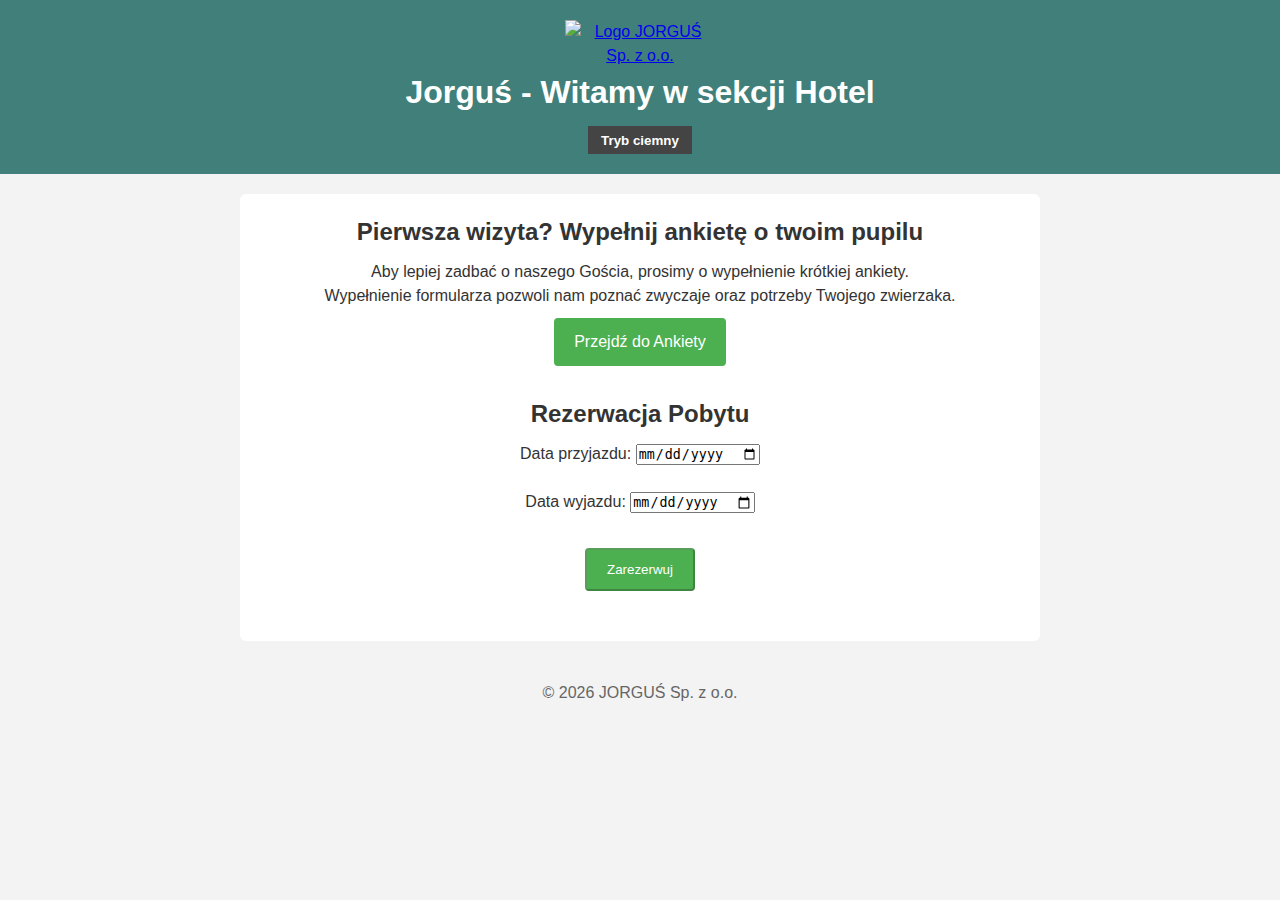
==== hotel.html @ a3b88096 "Nowe funkcje" ====
<!DOCTYPE html>
<html lang="pl">
<head>
  <meta charset="UTF-8">
  <meta name="viewport" content="width=device-width, initial-scale=1.0">
  <meta name="author" content="Barbara Rokicińska">

  <meta name="keywords"
        content="jorguś, hotel dla zwierząt, spa dla zwierząt, opieka nad zwierzętami, pielęgnacja zwierząt, relaks dla zwierząt">
  <meta name="description"
        content="Hotel i spa dla zwierząt Jorguś – luksusowa opieka, pielęgnacja i relaks dla Twojego pupila. Zapewniamy komfortowy pobyt, profesjonalne zabiegi i troskliwą opiekę.">

  <title>Jorguś - Hotel & Spa Twojego Psa</title>
  <!-- Główny plik CSS -->
  <link rel="stylesheet" href="style.css">

  <!-- Font Awesome (ikonki księżyca/słońca) -->
  <script src="https://kit.fontawesome.com/50f99e18bc.js" crossorigin="anonymous"></script>
</head>

<body>
  <header>
    <a href="index.html">
      <img src="images/logo.png" alt="Logo JORGUŚ Sp. z o.o." class="logo" />
    </a>
    <h1>Jorguś - Witamy w sekcji Hotel</h1>

    <!-- Nawigacja z przyciskiem trybu jasny/ciemny -->
    <nav>
      <button id="dark-mode-button">
        <!-- Domyślnie: ikona księżyca i napis "Tryb ciemny" -->
        <i id="dark-mode-icon" class="fa-solid fa-moon"></i>
        <span id="dark-mode-text">Tryb ciemny</span>
      </button>
    </nav>
  </header>

  <main>
    <div class="container">
      <!-- Sekcja Ankiety -->
      <section>
        <h2>Pierwsza wizyta? Wypełnij ankietę o twoim pupilu</h2>
        <p>Aby lepiej zadbać o naszego Gościa, prosimy o wypełnienie krótkiej ankiety.</p>
        <p>Wypełnienie formularza pozwoli nam poznać zwyczaje oraz potrzeby Twojego zwierzaka.</p>
        <a class="survey-button"
           href="https://docs.google.com/forms/d/e/1FAIpQLSe_mPm1iB0KemI5VxlxWKs33us-1GONPcNqJECJ5_hYxs3jeQ/viewform?usp=sf_link"
           target="_blank">
          Przejdź do Ankiety
        </a>
      </section>

      <!-- Sekcja Rezerwacji -->
      <section>
        <h2>Rezerwacja Pobytu</h2>
        <form id="reservation-form">
          <label for="start-date">Data przyjazdu:</label>
          <input type="date" id="start-date" name="start-date" required>

          <br><br>
          <label for="end-date">Data wyjazdu:</label>
          <input type="date" id="end-date" name="end-date" required>

          <!-- Komunikat o niepoprawnych datach -->
          <p id="date-feedback" style="color: red; font-weight: bold;"></p>
          <!-- Informacja o liczbie noclegów -->
          <p id="days-count" style="font-style: italic;"></p>

          <br>
          <button type="submit" class="reservation-button" disabled>Zarezerwuj</button>
        </form>
      </section>
    </div>
  </main>

  <footer>
    <!-- ID "current-year" dla automatycznej aktualizacji roku (opcjonalnie) -->
    <p>&copy; <span id="current-year">2025</span> JORGUŚ Sp. z o.o.</p>
  </footer>

  <!-- Podłączenie zewnętrznego pliku JS z logiką (z atrybutem defer) -->
  <script src="script.js" defer></script>
</body>
</html>
---- style.css ----
/* 
   1. Resetowanie marginesów/paddingu i box-sizing
   (opcjonalnie, ale często przydatne, by zachować przewidywalny wygląd).
*/
* {
    margin: 0;
    padding: 0;
    box-sizing: border-box;
  }
  
  /* 
     2. Podstawowe style BODY:
     - Kluczowy jest 'text-align: center;' by centrum było domyślne dla tekstu i elementów inline.
     - background i color pozostają dowolne.
  */
  body {
    font-family: Arial, sans-serif;
    background-color: #f3f3f3;
    color: #333;
    text-align: center;    /* dzięki temu CAŁA treść tekstowa będzie wyśrodkowana */
    margin: 0;
    line-height: 1.5;
  }
  
  /* 3. Nagłówek */
  header {
    background-color: #417f7a;
    color: #fff;
    padding: 20px;
    /* text-align: center; - nie jest konieczne, bo już w body jest centrowanie */
  }
  
  /* 4. Logo (obrazek) – by było wyśrodkowane jako block */
  .logo {
    max-width: 150px;
    display: block;
    margin: 0 auto;
  }
  
  /* 5. Nawigacja i przycisk trybu ciemnego */
  nav {
    margin-top: 10px; /* odstęp w pionie */
  }
  
  /* Przycisk trybu ciemnego */
  #dark-mode-button {
    cursor: pointer;
    border: none;
    padding: 0.5em 1em;
    font-weight: bold;
    background-color: #444;
    color: #fff;
    transition: background-color 0.3s ease;
    /* Można dodać display: inline-block, by kontrolować szerokość */
    display: inline-block;
  }
  #dark-mode-button:hover {
    background-color: #666;
  }
  
  /* 6. Główna część strony */
  main {
    padding: 20px;
    /* text-align: center; - dziedziczone z body */
  }
  
  /* Sekcje – odstępy pomiędzy blokami */
  section {
    margin-bottom: 20px;
  }
  section h2 {
    margin-bottom: 10px;
  }
  
  /* 7. Stopka – centrowanie dziedziczone, więc wystarczy marginesy itp. */
  footer {
    margin: 20px 0;
    color: #666;
  }
  
  /* 8. Element do komunikatu o otwarciu/zamknięciu */
  #open-status {
    font-weight: bold;
    margin-top: 10px;
  }
  
  /* 9. Podstawowe style przycisków/linków (Hotel, Spa, Ankieta, Rezerwacja) */
  .option,
  .survey-button,
  .reservation-button {
    background-color: #4caf50;
    color: #fff;
    padding: 12px 20px;
    border-radius: 4px;
    text-decoration: none;
    display: inline-block; /* aby szerokość dopasowywała się do treści i centrowała */
    transition: background-color 0.3s ease;
    margin: 10px auto;    /* automatyczne marginesy – w trybie inline-block nie zawsze się przydadzą,
                             ale możesz zostawić jeśli chcesz np. odstęp w pionie */
  }
  .option:hover,
  .survey-button:hover,
  .reservation-button:hover {
    background-color: #45a049;
  }
  
  .container {
    max-width: 800px;
    margin: 0 auto; /* wyśrodkowanie container w poziomie */
    background-color: #fff;
    padding: 20px;
    border-radius: 6px;
  }
  
  /* =========================
     10. TRYB CIEMNY
  ========================= */
  .dark-mode {
    background-color: #222; 
    color: #eee;
  }
  
  /* Nagłówek, stopka w trybie ciemnym */
  .dark-mode header,
  .dark-mode footer {
    background-color: #333;
    color: #eee;
  }
  
  /* Przycisk w trybie ciemnym */
  .dark-mode #dark-mode-button {
    background-color: #555;
  }
  .dark-mode #dark-mode-button:hover {
    background-color: #777;
  }
  
  /* Przyciski / linki w trybie ciemnym */
  .dark-mode .option,
  .dark-mode .survey-button,
  .dark-mode .reservation-button {
    background-color: #444;
  }
  .dark-mode .option:hover,
  .dark-mode .survey-button:hover,
  .dark-mode .reservation-button:hover {
    background-color: #666;
  }
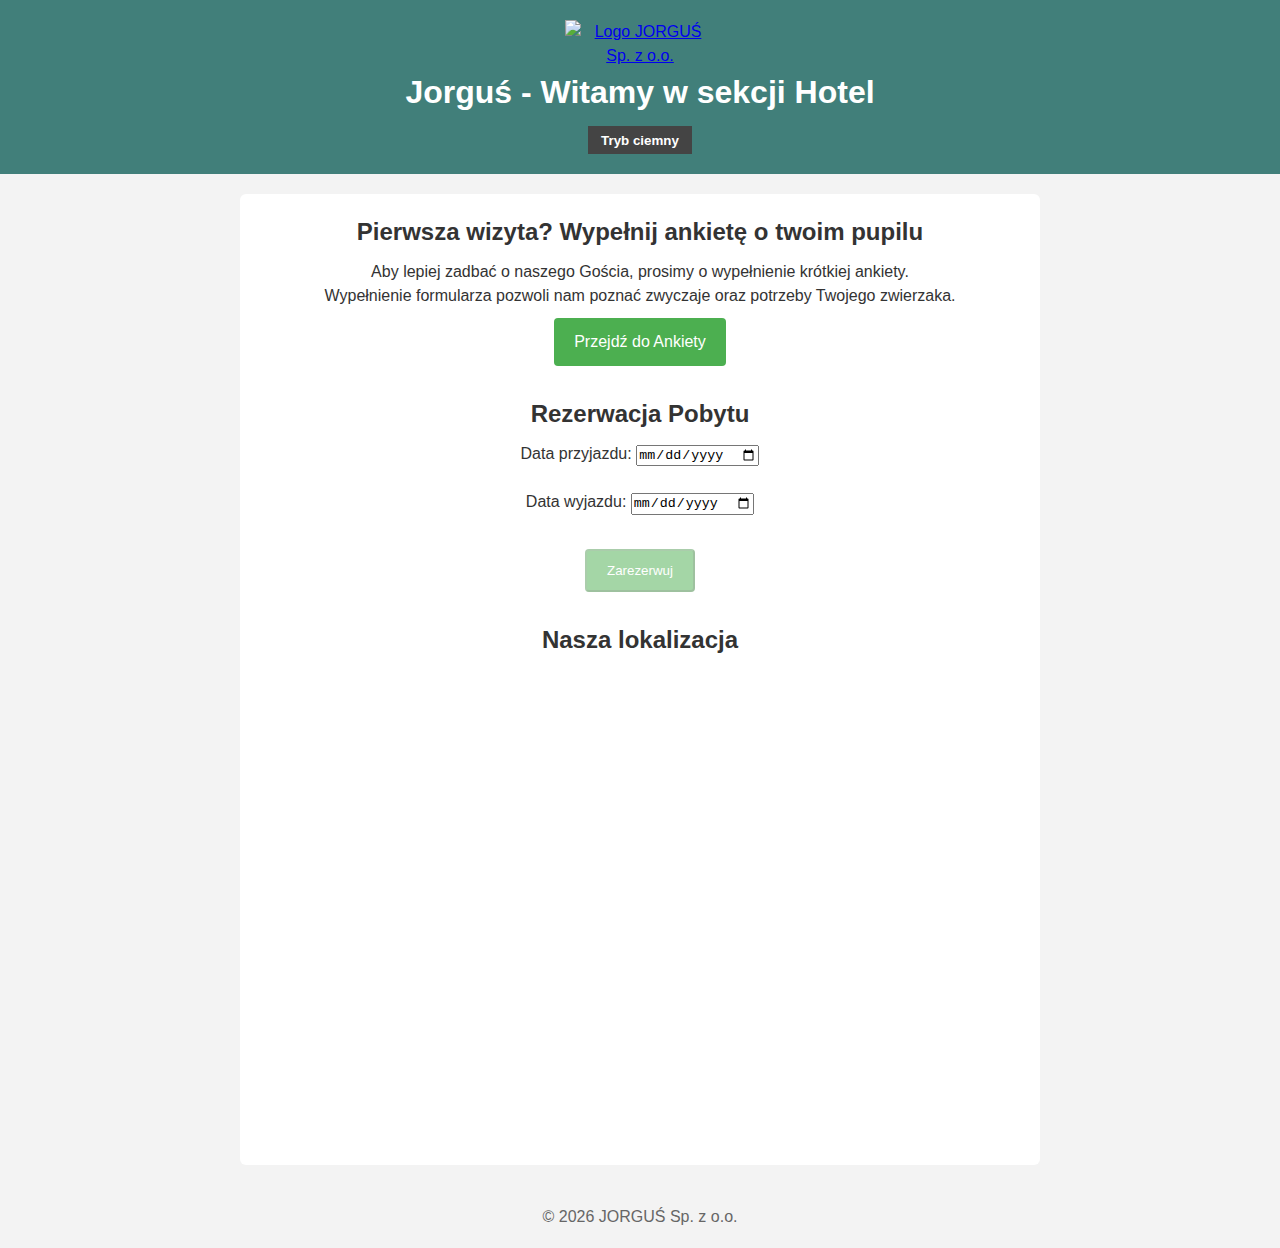
==== commit ed46b5ae: "małe poprwki" ====
--- a/hotel.html
+++ b/hotel.html
@@ -1,83 +1,94 @@
 <!DOCTYPE html>
 <html lang="pl">
+
 <head>
-  <meta charset="UTF-8">
-  <meta name="viewport" content="width=device-width, initial-scale=1.0">
-  <meta name="author" content="Barbara Rokicińska">
+    <meta charset="UTF-8">
+    <meta name="viewport" content="width=device-width, initial-scale=1.0">
+    <meta name="author" content="Barbara Rokicińska">
 
-  <meta name="keywords"
+    <meta name="keywords"
         content="jorguś, hotel dla zwierząt, spa dla zwierząt, opieka nad zwierzętami, pielęgnacja zwierząt, relaks dla zwierząt">
-  <meta name="description"
+    <meta name="description"
         content="Hotel i spa dla zwierząt Jorguś – luksusowa opieka, pielęgnacja i relaks dla Twojego pupila. Zapewniamy komfortowy pobyt, profesjonalne zabiegi i troskliwą opiekę.">
 
-  <title>Jorguś - Hotel & Spa Twojego Psa</title>
-  <!-- Główny plik CSS -->
-  <link rel="stylesheet" href="style.css">
+    <title>Jorguś - Hotel & Spa Twojego Psa</title>
+    <!-- Główny plik CSS -->
+    <link rel="stylesheet" href="style.css">
 
-  <!-- Font Awesome (ikonki księżyca/słońca) -->
-  <script src="https://kit.fontawesome.com/50f99e18bc.js" crossorigin="anonymous"></script>
+    <!-- Font Awesome (ikonki księżyca/słońca) -->
+    <script src="https://kit.fontawesome.com/50f99e18bc.js" crossorigin="anonymous"></script>
 </head>
 
 <body>
-  <header>
-    <a href="index.html">
-      <img src="images/logo.png" alt="Logo JORGUŚ Sp. z o.o." class="logo" />
-    </a>
-    <h1>Jorguś - Witamy w sekcji Hotel</h1>
+    <header>
+        <a href="index.html">
+            <img src="images/logo.png" alt="Logo JORGUŚ Sp. z o.o." class="logo" />
+        </a>
+        <h1>Jorguś - Witamy w sekcji Hotel</h1>
 
-    <!-- Nawigacja z przyciskiem trybu jasny/ciemny -->
-    <nav>
-      <button id="dark-mode-button">
-        <!-- Domyślnie: ikona księżyca i napis "Tryb ciemny" -->
-        <i id="dark-mode-icon" class="fa-solid fa-moon"></i>
-        <span id="dark-mode-text">Tryb ciemny</span>
-      </button>
-    </nav>
-  </header>
+        <!-- Nawigacja z przyciskiem trybu jasny/ciemny -->
+        <nav>
+            <button id="dark-mode-button">
+                <!-- Domyślnie: ikona księżyca i napis "Tryb ciemny" -->
+                <i id="dark-mode-icon" class="fa-solid fa-moon"></i>
+                <span id="dark-mode-text">Tryb ciemny</span>
+            </button>
+        </nav>
+    </header>
 
-  <main>
-    <div class="container">
-      <!-- Sekcja Ankiety -->
-      <section>
-        <h2>Pierwsza wizyta? Wypełnij ankietę o twoim pupilu</h2>
-        <p>Aby lepiej zadbać o naszego Gościa, prosimy o wypełnienie krótkiej ankiety.</p>
-        <p>Wypełnienie formularza pozwoli nam poznać zwyczaje oraz potrzeby Twojego zwierzaka.</p>
-        <a class="survey-button"
-           href="https://docs.google.com/forms/d/e/1FAIpQLSe_mPm1iB0KemI5VxlxWKs33us-1GONPcNqJECJ5_hYxs3jeQ/viewform?usp=sf_link"
-           target="_blank">
-          Przejdź do Ankiety
-        </a>
-      </section>
+    <main>
+        <div class="container">
+            <!-- Sekcja Ankiety -->
+            <section>
+                <h2>Pierwsza wizyta? Wypełnij ankietę o twoim pupilu</h2>
+                <p>Aby lepiej zadbać o naszego Gościa, prosimy o wypełnienie krótkiej ankiety.</p>
+                <p>Wypełnienie formularza pozwoli nam poznać zwyczaje oraz potrzeby Twojego zwierzaka.</p>
+                <a class="survey-button"
+                    href="https://docs.google.com/forms/d/e/1FAIpQLSe_mPm1iB0KemI5VxlxWKs33us-1GONPcNqJECJ5_hYxs3jeQ/viewform?usp=sf_link"
+                    target="_blank">
+                    Przejdź do Ankiety
+                </a>
+            </section>
 
-      <!-- Sekcja Rezerwacji -->
-      <section>
-        <h2>Rezerwacja Pobytu</h2>
-        <form id="reservation-form">
-          <label for="start-date">Data przyjazdu:</label>
-          <input type="date" id="start-date" name="start-date" required>
+            <!-- Sekcja Rezerwacji -->
+            <section>
+                <h2>Rezerwacja Pobytu</h2>
+                <form id="reservation-form">
+                    <label for="start-date">Data przyjazdu:</label>
+                    <input type="date" id="start-date" name="start-date" required>
 
-          <br><br>
-          <label for="end-date">Data wyjazdu:</label>
-          <input type="date" id="end-date" name="end-date" required>
+                    <br><br>
+                    <label for="end-date">Data wyjazdu:</label>
+                    <input type="date" id="end-date" name="end-date" required>
 
-          <!-- Komunikat o niepoprawnych datach -->
-          <p id="date-feedback" style="color: red; font-weight: bold;"></p>
-          <!-- Informacja o liczbie noclegów -->
-          <p id="days-count" style="font-style: italic;"></p>
+                    <!-- Komunikat o niepoprawnych datach -->
+                    <p id="date-feedback" style="color: red; font-weight: bold;"></p>
+                    <!-- Informacja o liczbie noclegów -->
+                    <p id="days-count" style="font-style: italic;"></p>
 
-          <br>
-          <button type="submit" class="reservation-button" disabled>Zarezerwuj</button>
-        </form>
-      </section>
-    </div>
-  </main>
+                    <br>
+                    <button type="submit" class="reservation-button" disabled>Zarezerwuj</button>
+                </form>
+            </section>
+            <section>
+                <div class="map-container">
+                    <h2>Nasza lokalizacja</h2>
+                    <iframe
+                        src="https://www.google.com/maps/embed?pb=!1m18!1m12!1m3!1d2020.0615827251422!2d21.14871218862323!3d52.134807447644384!2m3!1f0!2f0!3f0!3m2!1i1024!2i768!4f13.1!3m3!1m2!1s0x47192d3347eabe0d%3A0x932e598e24beddec!2sJorgu%C5%9B%20hotel%20twojego%20pupila!5e0!3m2!1spl!2spl!4v1741888789629!5m2!1spl!2spl"
+                        style="border:0; width: 100%; height: 450px;" allowfullscreen="" loading="lazy"
+                        referrerpolicy="no-referrer-when-downgrade"></iframe>
+            </section>
+        </div>
+        </div>
+    </main>
 
-  <footer>
-    <!-- ID "current-year" dla automatycznej aktualizacji roku (opcjonalnie) -->
-    <p>&copy; <span id="current-year">2025</span> JORGUŚ Sp. z o.o.</p>
-  </footer>
+    <footer>
+        <!-- ID "current-year" dla automatycznej aktualizacji roku (opcjonalnie) -->
+        <p>&copy; <span id="current-year">2025</span> JORGUŚ Sp. z o.o.</p>
+    </footer>
 
-  <!-- Podłączenie zewnętrznego pliku JS z logiką (z atrybutem defer) -->
-  <script src="script.js" defer></script>
+    <!-- Podłączenie zewnętrznego pliku JS z logiką (z atrybutem defer) -->
+    <script src="script.js" defer></script>
 </body>
-</html>
+
+</html>--- a/style.css
+++ b/style.css
@@ -97,11 +97,26 @@
     transition: background-color 0.3s ease;
     margin: 10px auto;    /* automatyczne marginesy – w trybie inline-block nie zawsze się przydadzą,
                              ale możesz zostawić jeśli chcesz np. odstęp w pionie */
+                               /* Płynne przejście transformacji */
+  transition: transform 0.3s ease; 
   }
   .option:hover,
   .survey-button:hover,
   .reservation-button:hover {
     background-color: #45a049;
+    transform: scale(1.1); /* zmień wartość na większą lub mniejszą, np. 1.05, 1.2 */
+  }
+
+  /* Styl dla aktywnego przycisku rezerwacji, który powiększa się przy najechaniu */
+.reservation-button:enabled:hover {
+    transform: scale(1.1); /* Powiększenie przycisku */
+    transition: transform 0.3s ease;
+  }
+  
+  /* Dla przycisku wyłączonego (disabled) – opcjonalnie: zmniejszona przezroczystość i zmiana kursora */
+  .reservation-button:disabled {
+    opacity: 0.5;
+    cursor: not-allowed;
   }
   
   .container {
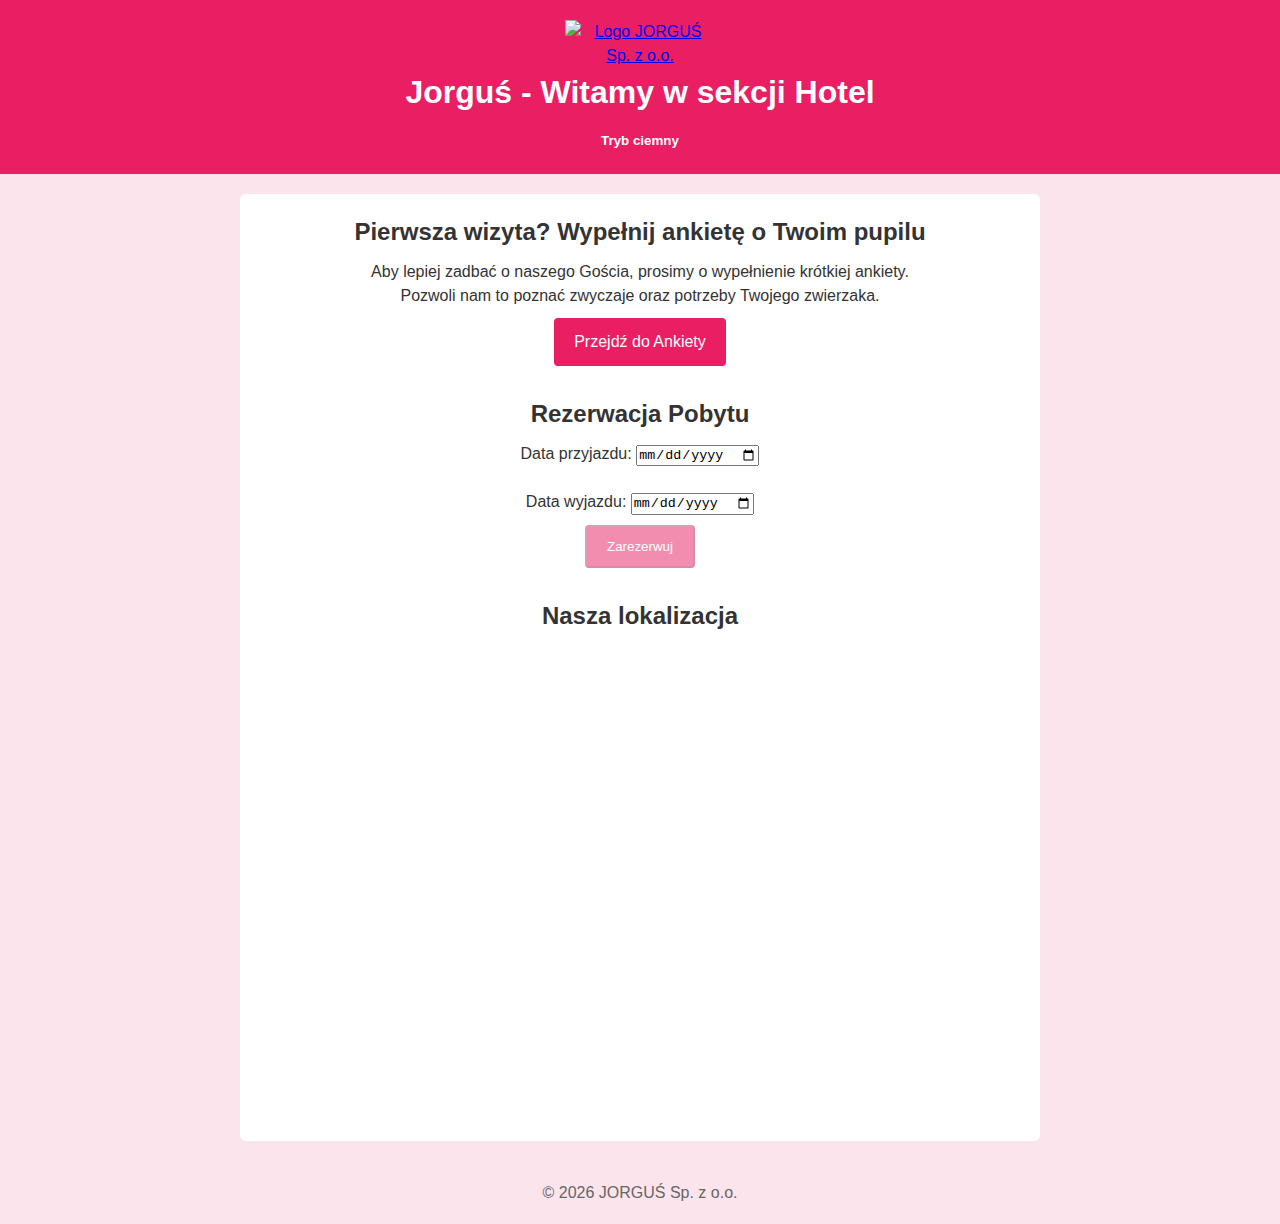
==== commit ecea26d6: "nowe elementy" ====
--- a/hotel.html
+++ b/hotel.html
@@ -5,90 +5,89 @@
     <meta charset="UTF-8">
     <meta name="viewport" content="width=device-width, initial-scale=1.0">
     <meta name="author" content="Barbara Rokicińska">
-
     <meta name="keywords"
         content="jorguś, hotel dla zwierząt, spa dla zwierząt, opieka nad zwierzętami, pielęgnacja zwierząt, relaks dla zwierząt">
     <meta name="description"
         content="Hotel i spa dla zwierząt Jorguś – luksusowa opieka, pielęgnacja i relaks dla Twojego pupila. Zapewniamy komfortowy pobyt, profesjonalne zabiegi i troskliwą opiekę.">
 
     <title>Jorguś - Hotel & Spa Twojego Psa</title>
-    <!-- Główny plik CSS -->
+
+    <!-- Główny arkusz stylów CSS -->
     <link rel="stylesheet" href="style.css">
 
-    <!-- Font Awesome (ikonki księżyca/słońca) -->
+    <!-- Ikony Font Awesome (księżyc/słońce) -->
     <script src="https://kit.fontawesome.com/50f99e18bc.js" crossorigin="anonymous"></script>
 </head>
 
 <body>
+
+    <!-- Nagłówek z logo oraz przyciskiem trybu jasny/ciemny -->
     <header>
         <a href="index.html">
             <img src="images/logo.png" alt="Logo JORGUŚ Sp. z o.o." class="logo" />
         </a>
         <h1>Jorguś - Witamy w sekcji Hotel</h1>
 
-        <!-- Nawigacja z przyciskiem trybu jasny/ciemny -->
+        <!-- Nawigacja z przyciskiem przełączania trybu -->
         <nav>
             <button id="dark-mode-button">
-                <!-- Domyślnie: ikona księżyca i napis "Tryb ciemny" -->
                 <i id="dark-mode-icon" class="fa-solid fa-moon"></i>
                 <span id="dark-mode-text">Tryb ciemny</span>
             </button>
         </nav>
     </header>
 
+    <!-- Główna treść strony -->
     <main>
         <div class="container">
-            <!-- Sekcja Ankiety -->
+
+            <!-- Sekcja ankiety o zwierzaku -->
             <section>
-                <h2>Pierwsza wizyta? Wypełnij ankietę o twoim pupilu</h2>
+                <h2>Pierwsza wizyta? Wypełnij ankietę o Twoim pupilu</h2>
                 <p>Aby lepiej zadbać o naszego Gościa, prosimy o wypełnienie krótkiej ankiety.</p>
-                <p>Wypełnienie formularza pozwoli nam poznać zwyczaje oraz potrzeby Twojego zwierzaka.</p>
-                <a class="survey-button"
-                    href="https://docs.google.com/forms/d/e/1FAIpQLSe_mPm1iB0KemI5VxlxWKs33us-1GONPcNqJECJ5_hYxs3jeQ/viewform?usp=sf_link"
-                    target="_blank">
-                    Przejdź do Ankiety
-                </a>
+                <p>Pozwoli nam to poznać zwyczaje oraz potrzeby Twojego zwierzaka.</p>
+                <a class="survey-button" href="https://docs.google.com/forms/d/e/1FAIpQLSe_mPm1iB0KemI5VxlxWKs33us-1GONPcNqJECJ5_hYxs3jeQ/viewform?usp=sf_link"
+                    target="_blank">Przejdź do Ankiety</a>
             </section>
 
-            <!-- Sekcja Rezerwacji -->
+            <!-- Sekcja formularza rezerwacji pobytu -->
             <section>
                 <h2>Rezerwacja Pobytu</h2>
                 <form id="reservation-form">
                     <label for="start-date">Data przyjazdu:</label>
-                    <input type="date" id="start-date" name="start-date" required>
-
+                    <input type="date" id="start-date" required>
+                
                     <br><br>
+                
                     <label for="end-date">Data wyjazdu:</label>
                     <input type="date" id="end-date" name="end-date" required>
-
-                    <!-- Komunikat o niepoprawnych datach -->
-                    <p id="date-feedback" style="color: red; font-weight: bold;"></p>
-                    <!-- Informacja o liczbie noclegów -->
-                    <p id="days-count" style="font-style: italic;"></p>
-
-                    <br>
+                
+                    <div id="date-feedback"></div>
+                    <div id="days-count"></div>
+                
                     <button type="submit" class="reservation-button" disabled>Zarezerwuj</button>
                 </form>
             </section>
+
+            <!-- Sekcja z mapą Google -->
             <section>
-                <div class="map-container">
-                    <h2>Nasza lokalizacja</h2>
-                    <iframe
-                        src="https://www.google.com/maps/embed?pb=!1m18!1m12!1m3!1d2020.0615827251422!2d21.14871218862323!3d52.134807447644384!2m3!1f0!2f0!3f0!3m2!1i1024!2i768!4f13.1!3m3!1m2!1s0x47192d3347eabe0d%3A0x932e598e24beddec!2sJorgu%C5%9B%20hotel%20twojego%20pupila!5e0!3m2!1spl!2spl!4v1741888789629!5m2!1spl!2spl"
-                        style="border:0; width: 100%; height: 450px;" allowfullscreen="" loading="lazy"
-                        referrerpolicy="no-referrer-when-downgrade"></iframe>
+                <h2>Nasza lokalizacja</h2>
+                <iframe
+                    src="https://www.google.com/maps/embed?pb=!1m18!1m12!1m3!1d2020.0615827251422!2d21.14871218862323!3d52.134807447644384!2m3!1f0!2f0!3f0!3m2!1i1024!2i768!4f13.1!3m3!1m2!1s0x47192d3347eabe0d%3A0x932e598e24beddec!2sJorgu%C5%9B%20hotel%20twojego%20pupila!5e0!3m2!1spl!2spl!4v1741888789629!5m2!1spl!2spl"
+                    style="border:0; width: 100%; height: 450px;" allowfullscreen loading="lazy"
+                    referrerpolicy="no-referrer-when-downgrade"></iframe>
             </section>
-        </div>
+
         </div>
     </main>
 
+    <!-- Stopka z automatycznym rokiem -->
     <footer>
-        <!-- ID "current-year" dla automatycznej aktualizacji roku (opcjonalnie) -->
         <p>&copy; <span id="current-year">2025</span> JORGUŚ Sp. z o.o.</p>
     </footer>
 
-    <!-- Podłączenie zewnętrznego pliku JS z logiką (z atrybutem defer) -->
+    <!-- Podłączenie zewnętrznego pliku JavaScript -->
     <script src="script.js" defer></script>
 </body>
 
-</html>+</html>
--- a/style.css
+++ b/style.css
@@ -1,164 +1,289 @@
 /* 
    1. Resetowanie marginesów/paddingu i box-sizing
-   (opcjonalnie, ale często przydatne, by zachować przewidywalny wygląd).
 */
 * {
     margin: 0;
     padding: 0;
     box-sizing: border-box;
-  }
-  
-  /* 
-     2. Podstawowe style BODY:
-     - Kluczowy jest 'text-align: center;' by centrum było domyślne dla tekstu i elementów inline.
-     - background i color pozostają dowolne.
-  */
-  body {
+}
+
+/* 
+   2. Podstawowe style BODY:
+   Ustawiono bardzo jasny róż jako tło.
+*/
+body {
     font-family: Arial, sans-serif;
-    background-color: #f3f3f3;
+    background-color: #fce4ec; /* bardzo jasny róż */
     color: #333;
-    text-align: center;    /* dzięki temu CAŁA treść tekstowa będzie wyśrodkowana */
+    text-align: center;
     margin: 0;
     line-height: 1.5;
-  }
-  
-  /* 3. Nagłówek */
-  header {
-    background-color: #417f7a;
+}
+
+/* 
+   3. Nagłówek
+   Użyto wyrazistego odcienia różu.
+*/
+header {
+    background-color: #e91e63; /* intensywny róż */
     color: #fff;
     padding: 20px;
-    /* text-align: center; - nie jest konieczne, bo już w body jest centrowanie */
-  }
-  
-  /* 4. Logo (obrazek) – by było wyśrodkowane jako block */
-  .logo {
+}
+
+/* 
+   4. Logo (obrazek) – wyśrodkowane jako block
+*/
+.logo {
     max-width: 150px;
     display: block;
     margin: 0 auto;
-  }
-  
-  /* 5. Nawigacja i przycisk trybu ciemnego */
-  nav {
-    margin-top: 10px; /* odstęp w pionie */
-  }
-  
-  /* Przycisk trybu ciemnego */
-  #dark-mode-button {
+}
+
+/* 
+   5. Nawigacja i przycisk trybu ciemnego
+*/
+nav {
+    margin-top: 10px;
+}
+
+/* Przycisk trybu ciemnego */
+#dark-mode-button {
     cursor: pointer;
     border: none;
     padding: 0.5em 1em;
     font-weight: bold;
-    background-color: #444;
+    background-color: #e91e63; /* intensywny róż */
     color: #fff;
     transition: background-color 0.3s ease;
-    /* Można dodać display: inline-block, by kontrolować szerokość */
     display: inline-block;
-  }
-  #dark-mode-button:hover {
-    background-color: #666;
-  }
-  
-  /* 6. Główna część strony */
-  main {
+}
+#dark-mode-button:hover {
+    background-color: #ec407a; /* nieco jaśniejszy róż */
+}
+
+/* 
+   6. Główna część strony 
+*/
+main {
     padding: 20px;
-    /* text-align: center; - dziedziczone z body */
-  }
-  
-  /* Sekcje – odstępy pomiędzy blokami */
-  section {
+}
+
+/* Sekcje – odstępy między blokami */
+section {
     margin-bottom: 20px;
-  }
-  section h2 {
+}
+section h2 {
     margin-bottom: 10px;
-  }
-  
-  /* 7. Stopka – centrowanie dziedziczone, więc wystarczy marginesy itp. */
-  footer {
+}
+
+/* 
+   7. Stopka – domyślnie prosty styl 
+*/
+footer {
     margin: 20px 0;
     color: #666;
-  }
-  
-  /* 8. Element do komunikatu o otwarciu/zamknięciu */
-  #open-status {
+}
+
+/* 
+   8. Element do komunikatu o otwarciu/zamknięciu
+*/
+#open-status {
     font-weight: bold;
     margin-top: 10px;
-  }
-  
-  /* 9. Podstawowe style przycisków/linków (Hotel, Spa, Ankieta, Rezerwacja) */
-  .option,
-  .survey-button,
-  .reservation-button {
-    background-color: #4caf50;
+}
+
+/* 
+   9. Podstawowe style przycisków/linków (Hotel, Spa, Ankieta, Rezerwacja)
+   Ustawiono odcienie różu dla przycisków.
+*/
+.option,
+.survey-button,
+.reservation-button {
+    background-color: #e91e63; /* intensywny róż */
     color: #fff;
     padding: 12px 20px;
     border-radius: 4px;
     text-decoration: none;
-    display: inline-block; /* aby szerokość dopasowywała się do treści i centrowała */
-    transition: background-color 0.3s ease;
-    margin: 10px auto;    /* automatyczne marginesy – w trybie inline-block nie zawsze się przydadzą,
-                             ale możesz zostawić jeśli chcesz np. odstęp w pionie */
-                               /* Płynne przejście transformacji */
-  transition: transform 0.3s ease; 
-  }
-  .option:hover,
-  .survey-button:hover,
-  .reservation-button:hover {
-    background-color: #45a049;
-    transform: scale(1.1); /* zmień wartość na większą lub mniejszą, np. 1.05, 1.2 */
-  }
-
-  /* Styl dla aktywnego przycisku rezerwacji, który powiększa się przy najechaniu */
+    display: inline-block;
+    transition: background-color 0.3s ease, transform 0.3s ease;
+    margin: 10px auto;
+}
+.option:hover,
+.survey-button:hover,
+.reservation-button:hover {
+    background-color: #ec407a; /* jaśniejszy róż */
+    transform: scale(1.1);
+}
+
+/* Efekt powiększenia dla aktywnego przycisku rezerwacji */
 .reservation-button:enabled:hover {
-    transform: scale(1.1); /* Powiększenie przycisku */
+    transform: scale(1.1);
     transition: transform 0.3s ease;
-  }
-  
-  /* Dla przycisku wyłączonego (disabled) – opcjonalnie: zmniejszona przezroczystość i zmiana kursora */
-  .reservation-button:disabled {
+}
+
+/* Styl dla przycisku wyłączonego (disabled) */
+.reservation-button:disabled {
     opacity: 0.5;
     cursor: not-allowed;
-  }
-  
-  .container {
+}
+
+/* Kontener – wyśrodkowany box z białym tłem */
+.container {
     max-width: 800px;
-    margin: 0 auto; /* wyśrodkowanie container w poziomie */
+    margin: 0 auto;
     background-color: #fff;
     padding: 20px;
     border-radius: 6px;
-  }
-  
-  /* =========================
-     10. TRYB CIEMNY
-  ========================= */
-  .dark-mode {
+}
+
+.container_karuzela {
+    max-width: 800px;
+    margin: 0 auto;
+    background-color: #fff;
+    border-radius: 6px;
+}
+
+/* =========================
+   10. TRYB CIEMNY
+========================= */
+.dark-mode {
     background-color: #222; 
     color: #eee;
-  }
-  
-  /* Nagłówek, stopka w trybie ciemnym */
-  .dark-mode header,
-  .dark-mode footer {
-    background-color: #333;
+}
+
+/* Nagłówek i stopka w trybie ciemnym – ciemniejszy róż */
+.dark-mode header,
+.dark-mode footer {
+    background-color: #ad1457; /* ciemny róż */
     color: #eee;
-  }
-  
-  /* Przycisk w trybie ciemnym */
-  .dark-mode #dark-mode-button {
-    background-color: #555;
-  }
-  .dark-mode #dark-mode-button:hover {
-    background-color: #777;
-  }
-  
-  /* Przyciski / linki w trybie ciemnym */
-  .dark-mode .option,
-  .dark-mode .survey-button,
-  .dark-mode .reservation-button {
-    background-color: #444;
-  }
-  .dark-mode .option:hover,
-  .dark-mode .survey-button:hover,
-  .dark-mode .reservation-button:hover {
-    background-color: #666;
+}
+
+/* Przycisk trybu ciemnego w trybie ciemnym */
+.dark-mode #dark-mode-button {
+    background-color: #c2185b; /* głęboki róż */
+}
+.dark-mode #dark-mode-button:hover {
+    background-color: #d81b60; /* nieco jaśniejszy głęboki róż */
+}
+
+/* Przyciski / linki w trybie ciemnym */
+.dark-mode .option,
+.dark-mode .survey-button,
+.dark-mode .reservation-button {
+    background-color: #c2185b; /* głęboki róż */
+    color: #fff;              /* jasny tekst */
+}
+.dark-mode .option:hover,
+.dark-mode .survey-button:hover,
+.dark-mode .reservation-button:hover {
+    background-color: #d81b60; /* nieco jaśniejszy głęboki róż */
+}
+
+/* Tło i kolor tekstu w trybie ciemnym wewnątrz .container */
+.dark-mode .container {
+    background-color: #333; /* ciemne tło */
+    color: #eee;           /* jasny tekst */
+  }
+  
+  /* Nagłówki wewnątrz kontenera w trybie ciemnym */
+  .dark-mode .container h2 {
+    color: #fff;
+  }
+  
+  /* Etykiety, paragrafy i inne elementy wewnątrz kontenera */
+  .dark-mode .container label,
+  .dark-mode .container p {
+    color: #ccc; /* nieco jaśniejszy szary odcień */
+  }
+
+  .dark-mode input[type="date"] {
+    background-color: #444; /* tło pola */
+    color: #eee;           /* kolor czcionki */
+    border: 1px solid #555;
+  }
+  
+
+/* Kontener karuzeli */
+.carousel {
+    position: relative;
+    width: 800px;          /* przykładowa szerokość, dopasuj do potrzeb */
+    height: 450px;         /* przykładowa wysokość, dopasuj do potrzeb */
+    margin: 20px auto;     /* wyśrodkowanie */
+    overflow: hidden;      /* ukrywa elementy poza obszarem karuzeli */
+    border: none;
+    border-radius: 4px;
+  }
+  
+  /* Każdy slajd: absolutnie pozycjonowany w kontenerze */
+  .slide {
+    position: absolute;
+    top: 50%;
+    left: 50%;
+    /* Domyślne ustawienie niewidoczne, 
+       zanim przypiszemy jedną z klas (prev, current, next, hidden) */
+    opacity: 0;
+    transform: translate(-50%, -50%) scale(0.8);
+    transition: transform 0.5s ease, opacity 0.5s ease;
+    z-index: 1;  /* aby slajdy były pod przyciskami */
+  }
+  
+  /* Obraz w slajdzie */
+  .slide img {
+    width: 100%;
+    height: 100%;
+    object-fit: contain;
+    border-radius: 15px; /* zaokrąglone rogi */
+}
+  
+  /* Klasa ukrywająca slajd zupełnie */
+  .hidden {
+    pointer-events: none;
+  }
+  
+  /* Poprzedni slajd (po lewej, mniejszy, przyciemniony) */
+  .prev {
+    opacity: 0.5;
+    transform: translate(-150%, -50%) scale(0.8);
+  }
+  
+  /* Aktualny slajd (w środku, pełny rozmiar, w pełni widoczny) */
+  .current {
+    opacity: 1;
+    transform: translate(-50%, -50%) scale(1);
+    z-index: 2; /* aby był nad poprzednim/następnym */
+  }
+  
+  /* Następny slajd (po prawej, mniejszy, przyciemniony) */
+  .next {
+    opacity: 0.5;
+    transform: translate(50%, -50%) scale(0.8);
+  }
+  
+  /* Przyciski „Poprzednie” i „Następne” */
+  .carousel button {
+    position: absolute;
+    top: 50%;
+    transform: translateY(-50%);
+    background-color: rgba(0, 0, 0, 0.3);
+    color: #fff;
+    border: none;
+    padding: 10px 15px;
+    cursor: pointer;
+    font-size: 1rem;
+    z-index: 3;  /* ponad slajdami */
+    transition: background-color 0.3s;
+  }
+  
+  .carousel button:hover {
+    background-color: rgba(0, 0, 0, 0.6);
+  }
+  
+  /* Przyciski nawigacji z lewej i prawej strony */
+  #prev {
+    left: 20px;
+  }
+  
+  #next {
+    right: 20px;
   }
   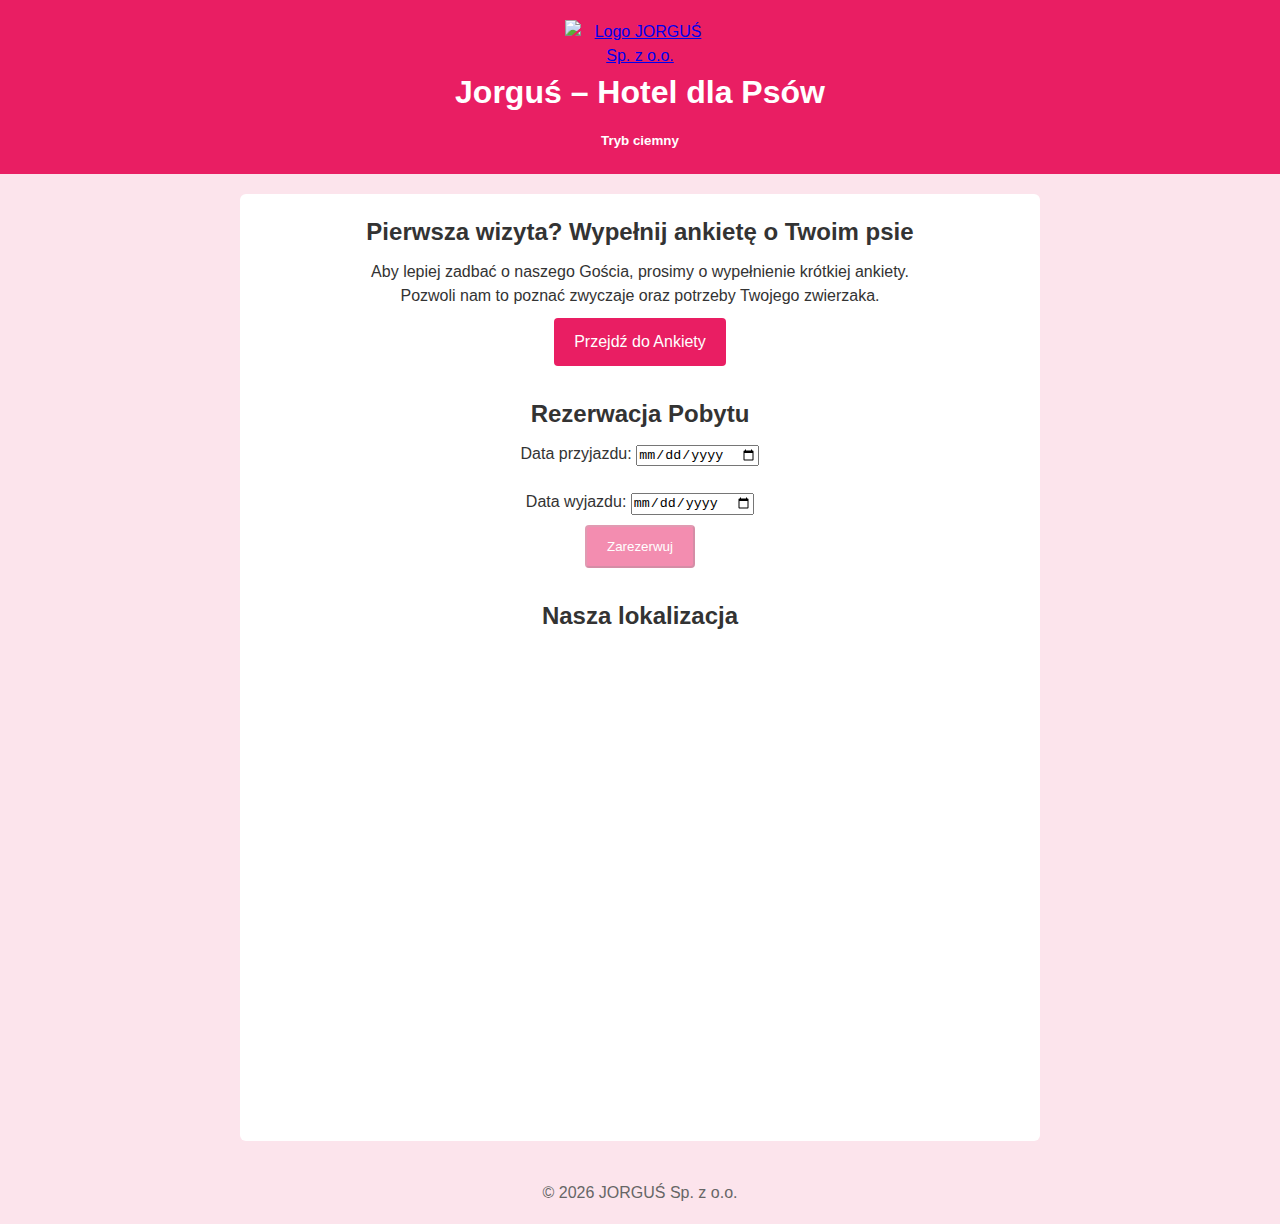
==== commit 8bb5705a: "Testowanie workflows" ====
--- a/hotel.html
+++ b/hotel.html
@@ -5,12 +5,17 @@
     <meta charset="UTF-8">
     <meta name="viewport" content="width=device-width, initial-scale=1.0">
     <meta name="author" content="Barbara Rokicińska">
+
+    <!-- Słowa kluczowe (opcjonalnie możesz je dostosować) -->
     <meta name="keywords"
-        content="jorguś, hotel dla zwierząt, spa dla zwierząt, opieka nad zwierzętami, pielęgnacja zwierząt, relaks dla zwierząt">
+        content="jorguś, hotel dla psów, nocleg dla psów, opieka nad psem, rezerwacja hotelu, komfortowy pobyt, relaks dla zwierząt">
+
+    <!-- Zmieniony meta description -->
     <meta name="description"
-        content="Hotel i spa dla zwierząt Jorguś – luksusowa opieka, pielęgnacja i relaks dla Twojego pupila. Zapewniamy komfortowy pobyt, profesjonalne zabiegi i troskliwą opiekę.">
+        content="Hotel dla psów Jorguś. Komfortowy pobyt, troskliwa opieka i przyjazna atmosfera dla Twojego czworonoga. Zarezerwuj miejsce już dziś.">
 
-    <title>Jorguś - Hotel & Spa Twojego Psa</title>
+    <!-- Unikalny tytuł -->
+    <title>Jorguś – Hotel dla Psów | Komfortowy pobyt dla Twojego Pupila</title>
 
     <!-- Główny arkusz stylów CSS -->
     <link rel="stylesheet" href="style.css">
@@ -21,14 +26,13 @@
 
 <body>
 
-    <!-- Nagłówek z logo oraz przyciskiem trybu jasny/ciemny -->
     <header>
         <a href="index.html">
             <img src="images/logo.png" alt="Logo JORGUŚ Sp. z o.o." class="logo" />
         </a>
-        <h1>Jorguś - Witamy w sekcji Hotel</h1>
+        <!-- H1 informujący, że hotel jest tylko dla psów -->
+        <h1>Jorguś – Hotel dla Psów</h1>
 
-        <!-- Nawigacja z przyciskiem przełączania trybu -->
         <nav>
             <button id="dark-mode-button">
                 <i id="dark-mode-icon" class="fa-solid fa-moon"></i>
@@ -37,13 +41,12 @@
         </nav>
     </header>
 
-    <!-- Główna treść strony -->
     <main>
         <div class="container">
 
-            <!-- Sekcja ankiety o zwierzaku -->
+            <!-- Sekcja ankiety o psie -->
             <section>
-                <h2>Pierwsza wizyta? Wypełnij ankietę o Twoim pupilu</h2>
+                <h2>Pierwsza wizyta? Wypełnij ankietę o Twoim psie</h2>
                 <p>Aby lepiej zadbać o naszego Gościa, prosimy o wypełnienie krótkiej ankiety.</p>
                 <p>Pozwoli nam to poznać zwyczaje oraz potrzeby Twojego zwierzaka.</p>
                 <a class="survey-button" href="https://docs.google.com/forms/d/e/1FAIpQLSe_mPm1iB0KemI5VxlxWKs33us-1GONPcNqJECJ5_hYxs3jeQ/viewform?usp=sf_link"
@@ -75,18 +78,17 @@
                 <iframe
                     src="https://www.google.com/maps/embed?pb=!1m18!1m12!1m3!1d2020.0615827251422!2d21.14871218862323!3d52.134807447644384!2m3!1f0!2f0!3f0!3m2!1i1024!2i768!4f13.1!3m3!1m2!1s0x47192d3347eabe0d%3A0x932e598e24beddec!2sJorgu%C5%9B%20hotel%20twojego%20pupila!5e0!3m2!1spl!2spl!4v1741888789629!5m2!1spl!2spl"
                     style="border:0; width: 100%; height: 450px;" allowfullscreen loading="lazy"
-                    referrerpolicy="no-referrer-when-downgrade"></iframe>
+                    referrerpolicy="no-referrer-when-downgrade">
+                </iframe>
             </section>
 
         </div>
     </main>
 
-    <!-- Stopka z automatycznym rokiem -->
     <footer>
         <p>&copy; <span id="current-year">2025</span> JORGUŚ Sp. z o.o.</p>
     </footer>
 
-    <!-- Podłączenie zewnętrznego pliku JavaScript -->
     <script src="script.js" defer></script>
 </body>
 
--- a/style.css
+++ b/style.css
@@ -195,6 +195,24 @@
   .dark-mode .container p {
     color: #ccc; /* nieco jaśniejszy szary odcień */
   }
+
+/* Tło i kolor tekstu w trybie ciemnym wewnątrz .container */
+.dark-mode .container_karuzela {
+    background-color: #333; /* ciemne tło */
+    color: #eee;           /* jasny tekst */
+  }
+  
+  /* Nagłówki wewnątrz kontenera w trybie ciemnym */
+  .dark-mode .container_karuzela h2 {
+    color: #fff;
+  }
+  
+  /* Etykiety, paragrafy i inne elementy wewnątrz kontenera */
+  .dark-mode .container_karuzela label,
+  .dark-mode .container_karuzela p {
+    color: #ccc; /* nieco jaśniejszy szary odcień */
+  }
+
 
   .dark-mode input[type="date"] {
     background-color: #444; /* tło pola */
@@ -286,4 +304,48 @@
   #next {
     right: 20px;
   }
-  +  
+  /* ============================================
+   RESPONSYWNOŚĆ KARUZELI NA TELEFON 
+============================================ */
+
+@media (max-width: 850px) {
+    .carousel {
+        width: 95%;
+        height: 250px;
+    }
+
+    .slide {
+        width: 80%;
+        height: 100%;
+    }
+
+    .prev {
+        left: 0%;
+        opacity: 0;
+    }
+
+    .next {
+        left: 100%;
+        opacity: 0;
+    }
+
+    .current {
+        left: 50%;
+        opacity: 1;
+        transform: translate(-50%, -50%) scale(1);
+    }
+
+    .carousel button {
+        padding: 6px 10px;
+        font-size: 0.8rem;
+    }
+
+    #prev {
+        left: 0;
+    }
+
+    #next {
+        right: 0;
+    }
+}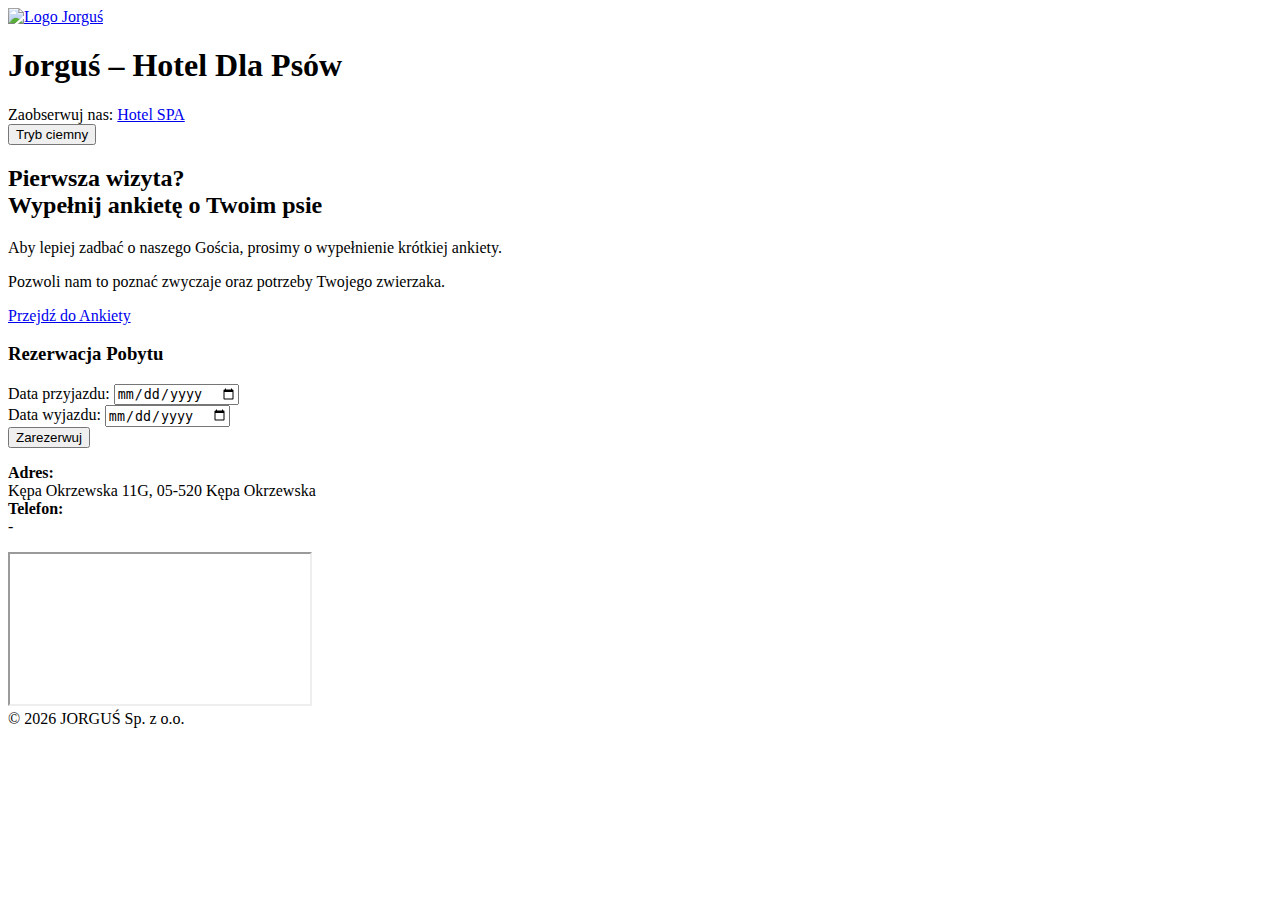
==== commit 168922d6: "New Fresh Look" ====
--- a/hotel.html
+++ b/hotel.html
@@ -2,94 +2,128 @@
 <html lang="pl">
 
 <head>
-    <meta charset="UTF-8">
-    <meta name="viewport" content="width=device-width, initial-scale=1.0">
-    <meta name="author" content="Barbara Rokicińska">
+  <meta charset="UTF-8" />
+  <meta name="viewport" content="width=device-width, initial-scale=1.0" />
+  <meta name="author" content="Barbara Rokicińska" />
+  <meta name="description"
+    content="Hotel dla psów Jorguś. Komfortowy pobyt, troskliwa opieka i przyjazna atmosfera dla Twojego czworonoga. Zarezerwuj miejsce już dziś.">
+  <meta name="keywords"
+    content="hotel dla psów, nocleg dla psów, opieka nad psem, rezerwacja hotelu, komfortowy pobyt, relaks dla zwierząt">
 
-    <!-- Słowa kluczowe (opcjonalnie możesz je dostosować) -->
-    <meta name="keywords"
-        content="jorguś, hotel dla psów, nocleg dla psów, opieka nad psem, rezerwacja hotelu, komfortowy pobyt, relaks dla zwierząt">
+  <title>Jorguś – Hotel dla Psów</title>
 
-    <!-- Zmieniony meta description -->
-    <meta name="description"
-        content="Hotel dla psów Jorguś. Komfortowy pobyt, troskliwa opieka i przyjazna atmosfera dla Twojego czworonoga. Zarezerwuj miejsce już dziś.">
+  <!-- Tailwind CSS -->
+  <script src="https://cdn.tailwindcss.com"></script>
+  <script>
+    tailwind.config = {
+      darkMode: 'class',
+      theme: {
+        extend: {
+          colors: {
+            primary: "#b9375e",
+            secondary: "#ec407a",
+            lightpink: "#ffe1ea",
+            darkpink: "#7a1f3a"
+          }
+        }
+      }
+    }
+  </script>
 
-    <!-- Unikalny tytuł -->
-    <title>Jorguś – Hotel dla Psów | Komfortowy pobyt dla Twojego Pupila</title>
-
-    <!-- Główny arkusz stylów CSS -->
-    <link rel="stylesheet" href="style.css">
-
-    <!-- Ikony Font Awesome (księżyc/słońce) -->
-    <script src="https://kit.fontawesome.com/50f99e18bc.js" crossorigin="anonymous"></script>
+  <!-- Swiper CSS + Font Awesome -->
+  <link rel="stylesheet" href="https://cdn.jsdelivr.net/npm/swiper/swiper-bundle.min.css" />
+  <script src="https://kit.fontawesome.com/50f99e18bc.js" crossorigin="anonymous" defer></script>
 </head>
 
-<body>
+<body class="bg-lightpink dark:bg-gray-900 text-gray-900 dark:text-gray-100 min-h-screen flex flex-col">
+  <!-- HEADER -->
+  <header
+    class="bg-gradient-to-r from-primary to-secondary dark:from-darkpink dark:to-primary text-white p-6 flex flex-col md:flex-row justify-between items-center shadow-lg gap-4">
+    <div class="flex flex-col md:flex-row items-center gap-4">
+      <a href="index.html">
+        <img src="images/logo.png" alt="Logo Jorguś" class="w-16" />
+      </a>
+      <h1 class="text-2xl md:text-4xl font-bold text-center md:text-left">
+        Jorguś – Hotel Dla Psów
+      </h1>
+      <div class="flex gap-2 items-center">
+        <span>Zaobserwuj nas:</span>
+        <a href="https://www.facebook.com/p/jorguś-domowy-hotel-dla-psow-100093150107076/" target="_blank"
+          class="bg-white text-primary px-3 py-1 rounded hover:bg-pink-100 transition text-sm font-semibold flex items-center gap-1">
+          <i class="fa-brands fa-facebook"></i> Hotel
+        </a>
+        <a href="https://www.facebook.com/p/Jorguś-Fryzjer-Twojego-Pupila-100063954304380/" target="_blank"
+          class="bg-white text-primary px-3 py-1 rounded hover:bg-pink-100 transition text-sm font-semibold flex items-center gap-1">
+          <i class="fa-brands fa-facebook"></i> SPA
+        </a>
+      </div>
+    </div>
+    <button id="dark-mode-button" class="bg-white text-primary px-4 py-2 rounded hover:bg-pink-100 transition">
+      <i id="dark-mode-icon" class="fa-solid fa-moon"></i>
+      <span id="dark-mode-text">Tryb ciemny</span>
+    </button>
+  </header>
 
-    <header>
-        <a href="index.html">
-            <img src="images/logo.png" alt="Logo JORGUŚ Sp. z o.o." class="logo" />
-        </a>
-        <!-- H1 informujący, że hotel jest tylko dla psów -->
-        <h1>Jorguś – Hotel dla Psów</h1>
+  <!-- MAIN -->
+  <main class="flex-1 container mx-auto p-6 flex">
+    <div class="grid md:grid-cols-2 gap-8 bg-white dark:bg-gray-800 shadow-lg rounded-lg p-6 flex-1">
 
-        <nav>
-            <button id="dark-mode-button">
-                <i id="dark-mode-icon" class="fa-solid fa-moon"></i>
-                <span id="dark-mode-text">Tryb ciemny</span>
-            </button>
-        </nav>
-    </header>
+      <!-- LEWA KOLUMNA -->
+      <div class="flex flex-col justify-center items-center">
+        <section class="text-base md:text-lg w-full">
+          <section class="mb-6 text-center">
+            <h2 class="text-2xl md:text-3xl font-bold mb-4">Pierwsza wizyta? <br>Wypełnij ankietę o Twoim psie</h2>
+            <p>Aby lepiej zadbać o naszego Gościa, prosimy o wypełnienie krótkiej ankiety.</p>
+            <p>Pozwoli nam to poznać zwyczaje oraz potrzeby Twojego zwierzaka.</p>
+            <a class="inline-block mt-4 px-4 py-2 bg-primary text-white rounded hover:bg-secondary transition"
+              href="https://docs.google.com/forms/d/e/1FAIpQLSe_mPm1iB0KemI5VxlxWKs33us-1GONPcNqJECJ5_hYxs3jeQ/viewform?usp=sf_link"
+              target="_blank">Przejdź do Ankiety</a>
+          </section>
 
-    <main>
-        <div class="container">
+          <h3 class="text-2xl md:text-3xl font-bold mb-4 text-center">Rezerwacja Pobytu</h3>
+          <form id="reservation-form" class="space-y-4">
+            <div>
+              <label for="start-date" class="block font-medium">Data przyjazdu:</label>
+              <input type="date" id="start-date"
+                class="mt-1 p-2 border rounded w-full dark:bg-gray-700 dark:border-gray-600" required />
+            </div>
+            <div>
+              <label for="end-date" class="block font-medium">Data wyjazdu:</label>
+              <input type="date" id="end-date"
+                class="mt-1 p-2 border rounded w-full dark:bg-gray-700 dark:border-gray-600" required />
+            </div>
+            <div class="flex justify-center mt-4">
+              <button type="submit"
+                class="bg-primary text-white px-4 py-2 rounded hover:bg-secondary transition font-medium">
+                Zarezerwuj
+              </button>
+            </div>
+            <p class="mt-4 text-center">
+              <strong>Adres:</strong><br>
+              Kępa Okrzewska 11G, 05-520 Kępa Okrzewska<br>
+              <strong>Telefon:</strong><br> -
+            </p>
+          </form>
+        </section>
+      </div>
 
-            <!-- Sekcja ankiety o psie -->
-            <section>
-                <h2>Pierwsza wizyta? Wypełnij ankietę o Twoim psie</h2>
-                <p>Aby lepiej zadbać o naszego Gościa, prosimy o wypełnienie krótkiej ankiety.</p>
-                <p>Pozwoli nam to poznać zwyczaje oraz potrzeby Twojego zwierzaka.</p>
-                <a class="survey-button" href="https://docs.google.com/forms/d/e/1FAIpQLSe_mPm1iB0KemI5VxlxWKs33us-1GONPcNqJECJ5_hYxs3jeQ/viewform?usp=sf_link"
-                    target="_blank">Przejdź do Ankiety</a>
-            </section>
+      <!-- PRAWA KOLUMNA: MAPA -->
+      <div class="flex flex-col justify-center">
+        <div class="border-4 border-primary rounded-lg overflow-hidden shadow-lg flex-1">
+          <iframe class="w-full h-full min-h-[400px]"
+            src="https://www.google.com/maps/embed?pb=!1m18!1m12!1m3!1d2020.0615827251422!2d21.14871218862323!3d52.134807447644384!2m3!1f0!2f0!3f0!3m2!1i1024!2i768!4f13.1!3m3!1m2!1s0x47192d3347eabe0d%3A0x932e598e24beddec!2sJorgu%C5%9B%20hotel%20twojego%20pupila!5e0!3m2!1spl!2spl!4v1741888789629!5m2!1spl!2spl"
+            allowfullscreen loading="lazy" referrerpolicy="no-referrer-when-downgrade"></iframe>
+        </div>
+      </div>
+    </div>
+  </main>
 
-            <!-- Sekcja formularza rezerwacji pobytu -->
-            <section>
-                <h2>Rezerwacja Pobytu</h2>
-                <form id="reservation-form">
-                    <label for="start-date">Data przyjazdu:</label>
-                    <input type="date" id="start-date" required>
-                
-                    <br><br>
-                
-                    <label for="end-date">Data wyjazdu:</label>
-                    <input type="date" id="end-date" name="end-date" required>
-                
-                    <div id="date-feedback"></div>
-                    <div id="days-count"></div>
-                
-                    <button type="submit" class="reservation-button" disabled>Zarezerwuj</button>
-                </form>
-            </section>
+  <footer class="bg-primary dark:bg-darkpink text-white text-sm text-center py-4">
+    &copy; <span id="current-year"></span> JORGUŚ Sp. z o.o.
+  </footer>
 
-            <!-- Sekcja z mapą Google -->
-            <section>
-                <h2>Nasza lokalizacja</h2>
-                <iframe
-                    src="https://www.google.com/maps/embed?pb=!1m18!1m12!1m3!1d2020.0615827251422!2d21.14871218862323!3d52.134807447644384!2m3!1f0!2f0!3f0!3m2!1i1024!2i768!4f13.1!3m3!1m2!1s0x47192d3347eabe0d%3A0x932e598e24beddec!2sJorgu%C5%9B%20hotel%20twojego%20pupila!5e0!3m2!1spl!2spl!4v1741888789629!5m2!1spl!2spl"
-                    style="border:0; width: 100%; height: 450px;" allowfullscreen loading="lazy"
-                    referrerpolicy="no-referrer-when-downgrade">
-                </iframe>
-            </section>
-
-        </div>
-    </main>
-
-    <footer>
-        <p>&copy; <span id="current-year">2025</span> JORGUŚ Sp. z o.o.</p>
-    </footer>
-
-    <script src="script.js" defer></script>
+  <!-- Usunięto powtarzający się kod JS, wstawiamy wspólny plik: -->
+  <script src="common.js" defer></script>
 </body>
 
-</html>
+</html>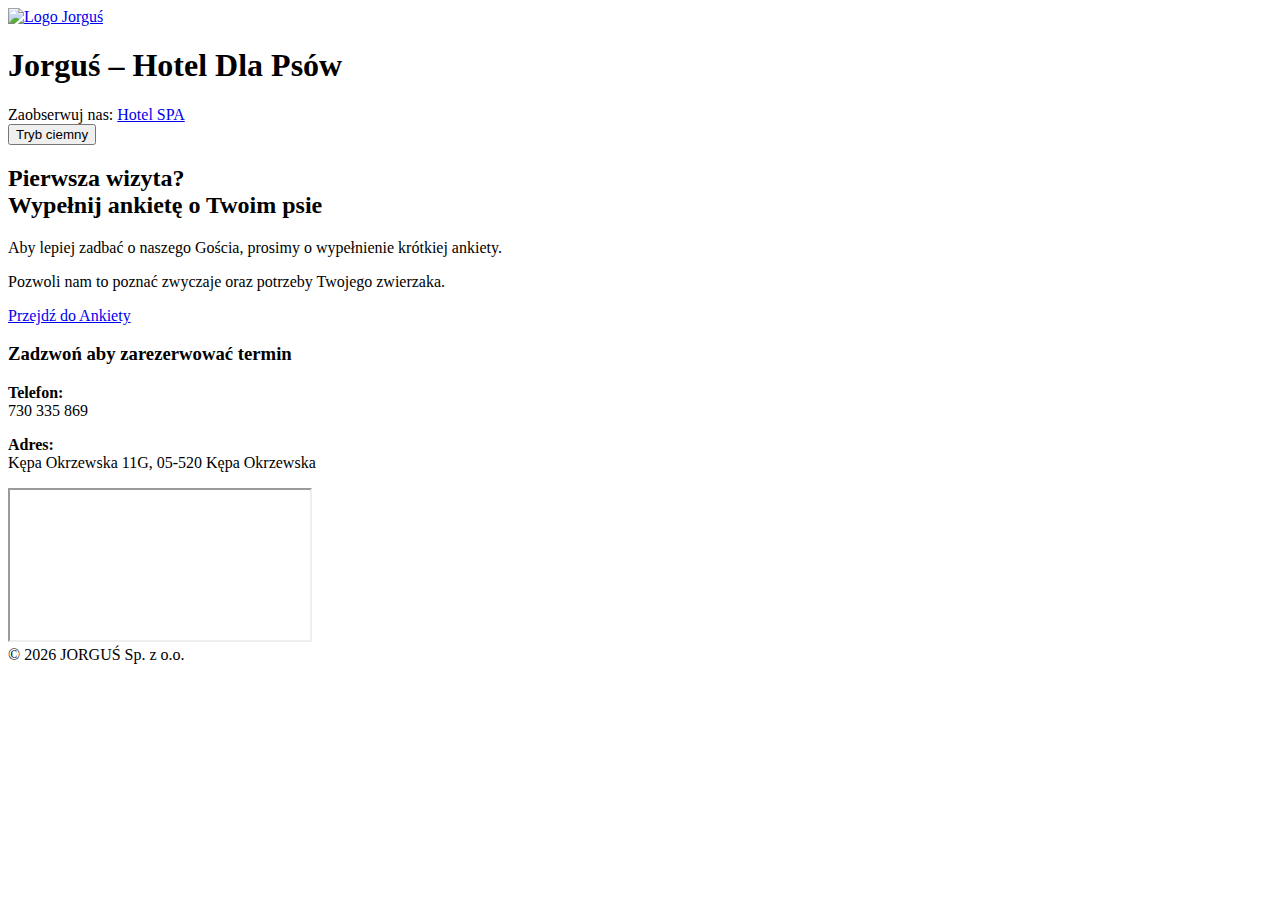
==== commit a5f3de44: "Wywalenie niedziałającej ankiety" ====
--- a/hotel.html
+++ b/hotel.html
@@ -80,28 +80,14 @@
               target="_blank">Przejdź do Ankiety</a>
           </section>
 
-          <h3 class="text-2xl md:text-3xl font-bold mb-4 text-center">Rezerwacja Pobytu</h3>
-          <form id="reservation-form" class="space-y-4">
-            <div>
-              <label for="start-date" class="block font-medium">Data przyjazdu:</label>
-              <input type="date" id="start-date"
-                class="mt-1 p-2 border rounded w-full dark:bg-gray-700 dark:border-gray-600" required />
-            </div>
-            <div>
-              <label for="end-date" class="block font-medium">Data wyjazdu:</label>
-              <input type="date" id="end-date"
-                class="mt-1 p-2 border rounded w-full dark:bg-gray-700 dark:border-gray-600" required />
-            </div>
-            <div class="flex justify-center mt-4">
-              <button type="submit"
-                class="bg-primary text-white px-4 py-2 rounded hover:bg-secondary transition font-medium">
-                Zarezerwuj
-              </button>
-            </div>
+          <div class="text-center">
+            <h3 class="text-2xl md:text-3xl font-bold mb-4">Zadzwoń aby zarezerwować termin</h3>
+            <p><strong>Telefon:</strong><br>730 335 869</p>
+          </div>
+          
             <p class="mt-4 text-center">
               <strong>Adres:</strong><br>
               Kępa Okrzewska 11G, 05-520 Kępa Okrzewska<br>
-              <strong>Telefon:</strong><br> -
             </p>
           </form>
         </section>
